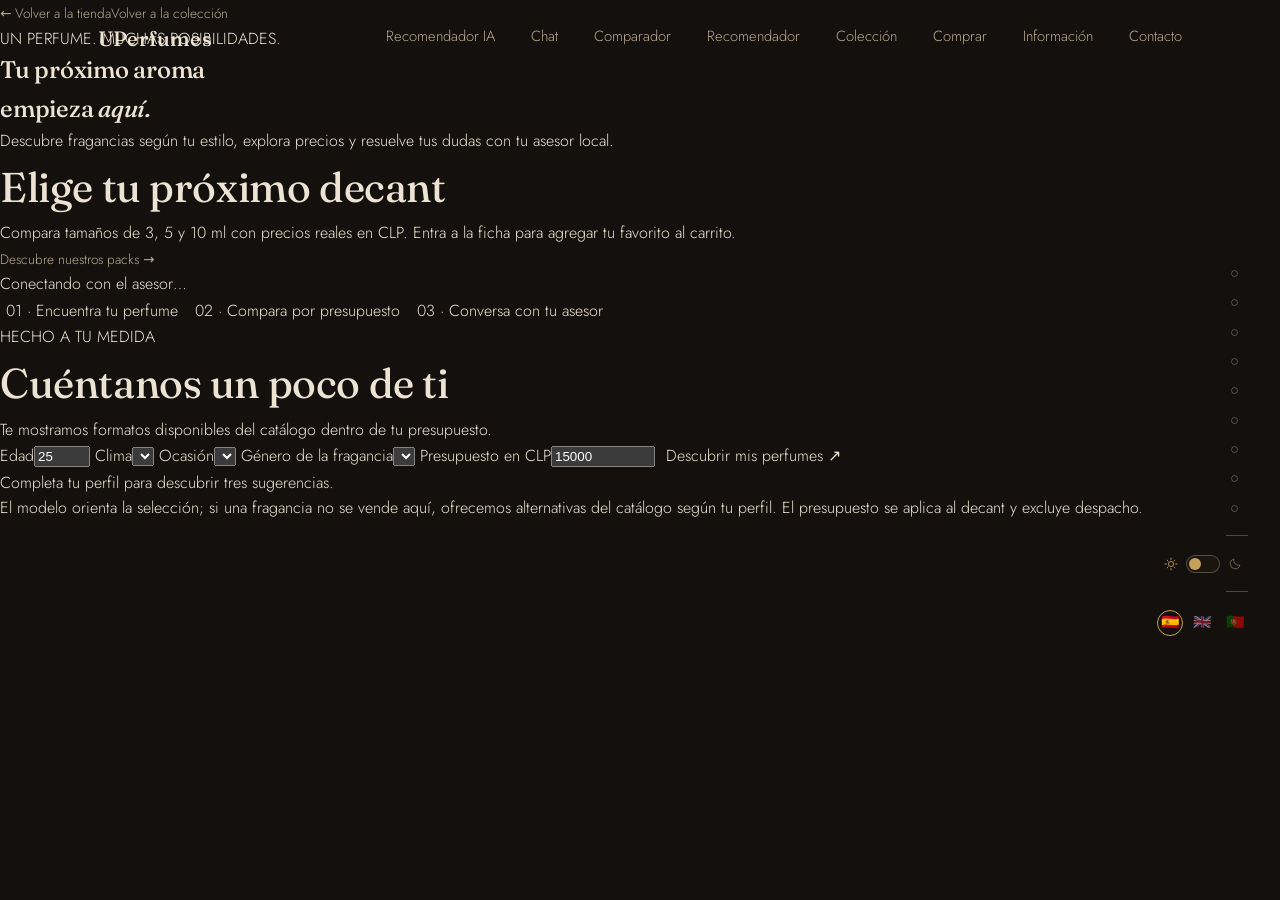
==== public/asesor.html @ 0f6a9b52 "Add files via upload" ====
<!doctype html>
<html lang="es">
<head>
<meta charset="UTF-8">
<meta name="viewport" content="width=device-width, initial-scale=1.0">
<title>Asesor de fragancias — UPerfumes</title>
<meta name="description" content="Elige el formato de tu decant y agrégalo al carrito o cómpralo ahora.">

<link rel="preconnect" href="https://fonts.googleapis.com">
<link rel="preconnect" href="https://fonts.gstatic.com" crossorigin>
<link href="https://fonts.googleapis.com/css2?family=Fraunces:ital,opsz,wght@0,9..144,300;0,9..144,400;0,9..144,500;0,9..144,600;1,9..144,400&family=Jost:wght@300;400;500;600&display=swap" rel="stylesheet">
<link rel="stylesheet" href="styles.css">
<link rel="icon" href="data:image/svg+xml,%3Csvg xmlns='http://www.w3.org/2000/svg' viewBox='0 0 64 64'%3E%3Crect width='64' height='64' fill='%2314100D'/%3E%3Ctext x='32' y='42' font-family='Georgia,serif' font-size='30' fill='%23C6A15B' text-anchor='middle'%3EU%3C/text%3E%3C/svg%3E">
<link rel="stylesheet" href="/advisor.css">
</head>
<body class="advisor-page"><header class="site-header" id="siteHeader">
  <div class="header-inner">
    <a href="/index.html#inicio" class="logo">UPerfumes</a>

    <nav class="site-nav" id="siteNav"><a href="/asesor.html#recommend" data-i18n="advisor.recommend">Recomendador IA</a>
<a href="/asesor.html#chat" data-i18n="advisor.chat">Chat</a>
<a href="/asesor.html#compare" data-i18n="advisor.compare">Comparador</a>
      <a href="/index.html#recomendador" data-i18n="nav.recomendador">Recomendador</a>
      <a href="/index.html#coleccion" data-i18n="nav.coleccion">Colección</a>
      <a href="/index.html#comprar" data-i18n="nav.comprar">Comprar</a>
      <a href="/index.html#informacion" data-i18n="nav.informacion">Información</a>
      <a href="/index.html#contacto" data-i18n="nav.contacto">Contacto</a>
    </nav>

    <button class="nav-toggle" id="navToggle" aria-label="Abrir menú" data-i18n-aria="navToggleOpen" aria-expanded="false" aria-controls="siteNav">
      <span></span><span></span><span></span>
    </button>
  </div>
</header><div class="advisor-return"><a href="/index.html" class="order-back">← Volver a la tienda</a><a href="/index.html#coleccion" class="order-back" data-i18n="order.back">Volver a la colección</a></div><main class="advisor-main">
    <section class="advisor-hero">
      <div><span class="eyebrow">UN PERFUME. MUCHAS POSIBILIDADES.</span><h1>Tu próximo aroma<br>empieza <em>aquí.</em></h1><p>Descubre fragancias según tu estilo, explora precios y resuelve tus dudas con tu asesor local.</p></div>
      <aside class="rate-card"><h2>Elige tu próximo decant</h2><p>Compara tamaños de 3, 5 y 10 ml con precios reales en CLP. Entra a la ficha para agregar tu favorito al carrito.</p><a class="order-back" href="/index.html#packs">Descubre nuestros packs →</a></aside>
    </section>
    <p id="service-status" class="status" role="status">Conectando con el asesor…</p>
    <nav class="tabs" aria-label="Herramientas de asesoría">
      <button type="button" data-panel="recommend" aria-pressed="true" aria-controls="recommend">01 · Encuentra tu perfume</button>
      <button type="button" data-panel="compare" aria-pressed="false" aria-controls="compare">02 · Compara por presupuesto</button>
      <button type="button" data-panel="chat" aria-pressed="false" aria-controls="chat">03 · Conversa con tu asesor</button>
    </nav>
    <section id="recommend" class="panel">
      <div class="section-heading"><div><span class="eyebrow">HECHO A TU MEDIDA</span><h2>Cuéntanos un poco de ti</h2></div><p>Te mostramos formatos disponibles del catálogo dentro de tu presupuesto.</p></div>
      <form id="recommend-form" class="profile-form">
        <label>Edad<input name="age" type="number" value="25" min="1" max="120" required></label>
        <label>Clima<select name="climate" id="climate" required></select></label>
        <label>Ocasión<select name="occasion" id="occasion" required></select></label>
        <label>Género de la fragancia<select name="gender" id="gender" required></select></label>
        <label>Presupuesto en CLP<input name="budget_clp" type="number" min="1" max="100000000" step="1" value="15000" required></label>
        <button class="primary" type="submit">Descubrir mis perfumes <span aria-hidden="true">↗</span></button>
      </form>
      <p id="recommend-message" role="status" class="feedback">Completa tu perfil para descubrir tres sugerencias.</p>
      <div id="recommend-results" class="results" aria-label="Perfumes recomendados"></div>
      <p class="fineprint">El modelo orienta la selección; si una fragancia no se vende aquí, ofrecemos alternativas del catálogo según tu perfil. El presupuesto se aplica al decant y excluye despacho.</p>
    </section>
    <section id="compare" class="panel" hidden>
      <div class="section-heading"><div><span class="eyebrow">ELIGE CON CALMA</span><h2>Un aroma para tu presupuesto</h2></div><p>Compara decants disponibles por su precio real, de menor a mayor.</p></div>
      <form id="compare-form" class="compare-form">
        <label>Buscar perfume<input name="query" type="search" maxlength="120" placeholder="Por ejemplo, Sauvage"></label>
        <label>Presupuesto máximo en CLP<input name="budget_clp" type="number" min="1" max="100000000" step="1" value="15000" required></label>
        <button class="primary" type="submit">Comparar alternativas</button>
      </form>
      <p id="compare-message" role="status" class="feedback">Encuentra opciones sin exceder tu presupuesto.</p>
      <div class="table-scroll"><table id="compare-table" hidden><caption>Decants del catálogo · precio de cada tamaño</caption><thead><tr><th>Perfume</th><th>Precio en CLP</th><th>Saldo del presupuesto</th></tr></thead><tbody id="compare-results"></tbody></table></div>
    </section>
    <section id="chat" class="panel" hidden>
      <div class="section-heading"><div><span class="eyebrow">ESTAMOS PARA AYUDARTE</span><h2>Conversa con tu asesor</h2></div><p>Cuéntanos la ocasión, el perfil que buscas y tu presupuesto.</p></div>
      <div id="chat-log" class="chat-log" role="log" aria-live="polite" aria-label="Conversación con el asesor"><article class="bubble assistant"><strong>Asesor UPerfumes</strong><p>¡Hola! Pregúntame por un perfume, sus tamaños y precios o cómo funciona el recomendador.</p></article></div>
      <div class="suggestions"><button type="button" data-question="¿Cuánto cuesta Sauvage?">Precio de Sauvage</button><button type="button" data-question="¿Cómo funciona el recomendador?">Cómo elegir un perfume</button><button type="button" data-question="¿Qué métodos de pago hay?">Métodos de pago</button></div>
      <form id="chat-form" class="chat-form"><label class="sr-only" for="chat-message">Tu mensaje</label><input id="chat-message" name="message" maxlength="1000" placeholder="Escribe tu pregunta…" autocomplete="off" required><button class="primary" type="submit">Enviar</button></form>
      <p id="chat-feedback" class="feedback" role="status"></p>
      <p class="fineprint">El asistente recupera respuestas conocidas; no es un modelo generativo. No compartas datos personales ni información de pago.</p>
    </section>
  </main><aside class="page-hub" id="pageHub" aria-label="Navegación rápida y modo de color" data-i18n-aria="hub.ariaLabel">
  <nav class="hub-nav" aria-label="Ir a sección" data-i18n-aria="hub.navAriaLabel">
    <a href="/index.html#inicio" class="hub-link" data-section="inicio">
      <span class="hub-dot" aria-hidden="true"></span><span class="hub-text" data-i18n="nav.inicio">Inicio</span>
    </a>
    <a href="/index.html#recomendador" class="hub-link" data-section="recomendador">
      <span class="hub-dot" aria-hidden="true"></span><span class="hub-text" data-i18n="nav.recomendador">Recomendador</span>
    </a>
    <a href="/index.html#coleccion" class="hub-link" data-section="coleccion">
      <span class="hub-dot" aria-hidden="true"></span><span class="hub-text" data-i18n="nav.coleccion">Colección</span>
    </a>
    <a href="/index.html#comprar" class="hub-link" data-section="comprar">
      <span class="hub-dot" aria-hidden="true"></span><span class="hub-text" data-i18n="nav.comprar">Comprar</span>
    </a>
    <a href="/index.html#informacion" class="hub-link" data-section="informacion">
      <span class="hub-dot" aria-hidden="true"></span><span class="hub-text" data-i18n="nav.informacion">Información</span>
    </a>
    <a href="/index.html#contacto" class="hub-link" data-section="contacto">
      <span class="hub-dot" aria-hidden="true"></span><span class="hub-text" data-i18n="nav.contacto">Contacto</span>
    </a>
  <a href="/asesor.html#recommend" class="hub-link"><span class="hub-dot" aria-hidden="true"></span><span class="hub-text" data-i18n="advisor.recommend">Recomendador IA</span></a>
<a href="/asesor.html#chat" class="hub-link"><span class="hub-dot" aria-hidden="true"></span><span class="hub-text" data-i18n="advisor.chat">Chat</span></a>
<a href="/asesor.html#compare" class="hub-link"><span class="hub-dot" aria-hidden="true"></span><span class="hub-text" data-i18n="advisor.compare">Comparador</span></a></nav>

  <div class="hub-divider" aria-hidden="true"></div>

  <button type="button" class="theme-toggle" id="themeToggle" role="switch" aria-checked="false" aria-label="Cambiar a modo claro">
    <svg class="theme-toggle__icon theme-toggle__icon--sun" viewBox="0 0 20 20" fill="none" aria-hidden="true">
      <circle cx="10" cy="10" r="3.6" stroke="currentColor" stroke-width="1.3"/>
      <path d="M10 1.5V3.5M10 16.5V18.5M18.5 10H16.5M3.5 10H1.5M15.6 4.4L14.2 5.8M5.8 14.2L4.4 15.6M15.6 15.6L14.2 14.2M5.8 5.8L4.4 4.4" stroke="currentColor" stroke-width="1.3" stroke-linecap="round"/>
    </svg>
    <span class="theme-toggle__track"><span class="theme-toggle__thumb"></span></span>
    <svg class="theme-toggle__icon theme-toggle__icon--moon" viewBox="0 0 20 20" fill="none" aria-hidden="true">
      <path d="M17 11.5A7 7 0 018.5 3a7 7 0 108.5 8.5Z" stroke="currentColor" stroke-width="1.3" stroke-linejoin="round"/>
    </svg>
  </button>

  <div class="hub-divider" aria-hidden="true"></div>

  <!--
    Selector de idioma: español (bandera de España), inglés (bandera del
    Reino Unido) y portugués (bandera de Portugal). Cambia solo el texto
    de la página (ver LANG_DICT en script.js); los nombres de marcas y
    perfumes, y el correo del pedido, se mantienen igual en los tres.
  -->
  <div class="hub-lang" id="langSwitch" role="group" aria-label="Idioma / Language / Idioma">
    <button type="button" class="hub-lang__btn is-active" data-lang="es" aria-pressed="true" aria-label="Español" title="Español">
      <span class="hub-lang__flag" aria-hidden="true">🇪🇸</span>
    </button>
    <button type="button" class="hub-lang__btn" data-lang="en" aria-pressed="false" aria-label="English" title="English">
      <span class="hub-lang__flag" aria-hidden="true">🇬🇧</span>
    </button>
    <button type="button" class="hub-lang__btn" data-lang="pt" aria-pressed="false" aria-label="Português" title="Português">
      <span class="hub-lang__flag" aria-hidden="true">🇵🇹</span>
    </button>
  </div>
</aside><script src="/cart.js"></script><script src="/script.js"></script><script src="/advisor.js"></script></body></html>
---- public/styles.css ----
/* =========================================================================
   UPerfumes — hoja de estilos
   Paleta: negro cálido, marfil y un dorado apagado. Tipografía serif de
   carácter para titulares (Fraunces) + sans geométrica para todo lo demás
   (Jost). Esquinas rectas, jerarquía por espaciado y tipografía, no por
   tarjetas idénticas con sombra.
   ========================================================================= */

/* -------------------------- 1. Variables/tokens ------------------------- */
:root{
  --bg:        #14100D;
  --bg-panel:  #1B140F;
  --bg-panel-2:#20180F;
  --ink:       #EDE3D3;
  --ink-soft:  #B9AA92;
  --ink-dim:   #8F8369;
  --line:      rgba(237, 227, 211, 0.14);
  --line-strong: rgba(237, 227, 211, 0.28);
  --gold:      #C6A15B;
  --gold-dim:  rgba(198, 161, 91, 0.35);
  --gold-wash: rgba(198, 161, 91, 0.08);
  --wine:      #6B2A3A;

  --header-bg:    rgba(20, 16, 13, 0.86);
  --nav-mobile-bg: rgba(20, 16, 13, 0.98);
  --glow-inner: rgba(198, 161, 91, 0.16);
  --glow-outer: rgba(198, 161, 91, 0.05);

  --serif: "Fraunces", ui-serif, Georgia, serif;
  --sans:  "Jost", ui-sans-serif, system-ui, sans-serif;

  --container: 1180px;
  --gutter: clamp(1.25rem, 4vw, 3rem);

  --ease: cubic-bezier(.22,.61,.36,1);
  --dur-fast: .25s;
  --dur-med: .6s;
  --dur-slow: 1.1s;
  --cart-w: 400px;

  color-scheme: dark;
}

/* -------------------------- 1b. Tema claro ------------------------------
   Se activa con [data-theme="light"] en <html> (ver el interruptor del
   HUB, al final del documento, y script.js). Mismo idioma visual —
   marfil cálido en vez de negro, dorado un poco más oscuro para mantener
   el contraste — sin tocar la estructura ni el resto de las reglas,
   que ya están escritas en variables. */
[data-theme="light"]{
  color-scheme: light;
  --bg:        #F5EFE2;
  --bg-panel:  #ECE3D0;
  --bg-panel-2:#E7DCC4;
  --ink:       #221A12;
  --ink-soft:  #5B4F3C;
  --ink-dim:   #6C614D;
  --line:      rgba(34, 26, 18, 0.14);
  --line-strong: rgba(34, 26, 18, 0.28);

  --gold:      #7E5F2A;
  --gold-dim:  rgba(126, 95, 42, 0.35);
  --gold-wash: rgba(126, 95, 42, 0.08);

  --header-bg:     rgba(245, 239, 226, 0.86);
  --nav-mobile-bg: rgba(245, 239, 226, 0.98);
  --glow-inner: rgba(126, 95, 42, 0.10);
  --glow-outer: rgba(126, 95, 42, 0.03);
}

/* ------------------------------ 2. Reset -------------------------------- */
*, *::before, *::after{ box-sizing: border-box; }
html{ -webkit-text-size-adjust: 100%; scroll-behavior: smooth; overflow-x: hidden; }
body{
  margin: 0;
  max-width: 100%;
  overflow-x: hidden;
  background: var(--bg);
  color: var(--ink);
  font-family: var(--sans);
  font-weight: 300;
  line-height: 1.6;
  font-size: 16px;
  -webkit-font-smoothing: antialiased;
  transition: background-color .4s ease, color .4s ease;
}
img{ max-width: 100%; display: block; }
a{ color: inherit; text-decoration: none; }
button{ font: inherit; color: inherit; background: none; border: 0; cursor: pointer; }
ul, dl, p, h1, h2, h3{ margin: 0; }

/* El atributo hidden debe ocultar SIEMPRE. Sin esta regla, cualquier elemento
   con su propio display (flex, grid...) se sigue viendo aunque tenga hidden,
   porque el display del autor le gana al del navegador. */
[hidden]{ display: none !important; }
svg{ display: block; }

@media (prefers-reduced-motion: reduce){
  html{ scroll-behavior: auto; }
  *, *::before, *::after{
    animation-duration: .001ms !important;
    animation-iteration-count: 1 !important;
    transition-duration: .001ms !important;
  }
}

::selection{ background: var(--gold-dim); color: var(--ink); }

#inicio, #recomendador, #coleccion, #comprar, #informacion, #contacto{ scroll-margin-top: 84px; }

:focus-visible{
  outline: 1.5px solid var(--gold);
  outline-offset: 3px;
}

.skip-link{
  position: absolute;
  left: 1rem; top: -3rem;
  background: var(--gold);
  color: var(--bg);
  padding: .6rem 1rem;
  font-family: var(--sans);
  font-size: .85rem;
  z-index: 1000;
  transition: top var(--dur-fast) var(--ease);
}
.skip-link:focus{ top: 1rem; }

/* ------------------------------ 3. Tipografía ---------------------------- */
h1, h2, h3{ font-family: var(--serif); font-weight: 500; letter-spacing: -0.01em; }

h2{
  font-size: clamp(1.9rem, 3.4vw, 2.6rem);
  font-weight: 450;
  color: var(--ink);
}

.section-head{
  max-width: 640px;
  margin: 0 auto clamp(2rem, 5vw, 3.25rem);
  padding: 0 var(--gutter);
  text-align: center;
}
.section-head p{
  margin-top: .75rem;
  color: var(--ink-soft);
  font-size: 1rem;
}

/* ------------------------------ 4. Encabezado ---------------------------- */
.site-header{
  position: fixed;
  inset: 0 0 auto 0;
  z-index: 500;
  padding: 1.35rem 0;
  background: transparent;
  border-bottom: 1px solid transparent;
  transition: background var(--dur-fast) var(--ease),
              border-color var(--dur-fast) var(--ease),
              padding var(--dur-fast) var(--ease);
}
.site-header.is-scrolled{
  background: var(--header-bg);
  backdrop-filter: blur(10px);
  border-bottom-color: var(--line);
  padding: .9rem 0;
}
.header-inner{
  max-width: var(--container);
  margin: 0 auto;
  padding: 0 var(--gutter);
  display: flex;
  align-items: center;
  justify-content: space-between;
  gap: 1.5rem;
}
.logo{
  font-family: var(--serif);
  font-size: 1.3rem;
  font-weight: 500;
  color: var(--ink);
  letter-spacing: .01em;
}
.logo.small{ font-size: 1.1rem; }

.site-nav{
  display: flex;
  gap: clamp(1.25rem, 3vw, 2.25rem);
}
.site-nav a{
  font-size: .92rem;
  color: var(--ink-soft);
  position: relative;
  padding-bottom: 2px;
  transition: color var(--dur-fast) var(--ease);
}
.site-nav a::after{
  content: "";
  position: absolute;
  left: 0; right: 100%;
  bottom: 0;
  height: 1px;
  background: var(--gold);
  transition: right var(--dur-fast) var(--ease);
}
.site-nav a:hover{ color: var(--ink); }
.site-nav a:hover::after{ right: 0; }

.nav-toggle{
  display: none;
  flex-direction: column;
  justify-content: center;
  gap: 5px;
  width: 44px; height: 44px;
  margin: -6px;
}
.nav-toggle span{
  display: block;
  height: 1px;
  background: var(--ink);
  transition: transform var(--dur-fast) var(--ease), opacity var(--dur-fast) var(--ease);
}
.nav-toggle[aria-expanded="true"] span:nth-child(1){ transform: translateY(6px) rotate(45deg); }
.nav-toggle[aria-expanded="true"] span:nth-child(2){ opacity: 0; }
.nav-toggle[aria-expanded="true"] span:nth-child(3){ transform: translateY(-6px) rotate(-45deg); }

/* ------------------------------ 5. Hero ---------------------------------- */
.hero{
  position: relative;
  min-height: 100vh;
  display: flex;
  align-items: center;
  justify-content: center;
  overflow: hidden;
  padding: 7.5rem var(--gutter) 6rem;
  text-align: center;
}
.hero-glow{
  position: absolute;
  top: 4%;
  left: 50%;
  transform: translateX(-50%);
  width: 70vw; height: 70vw;
  max-width: 1000px; max-height: 1000px;
  background: radial-gradient(circle, var(--glow-inner) 0%, var(--glow-outer) 45%, transparent 70%);
  filter: blur(10px);
  pointer-events: none;
  animation: glow-pulse 10s ease-in-out infinite;
}
@keyframes glow-pulse{
  0%, 100%{ transform: translateX(-50%) scale(1); opacity: .9; }
  50%{ transform: translateX(-50%) scale(1.1); opacity: 1; }
}

.hero-inner{
  position: relative;
  z-index: 2;
  max-width: 900px;
  width: 100%;
  margin: 0 auto;
}

/* Oculto visualmente, disponible para lectores de pantalla y buscadores */
.sr-only{
  position: absolute;
  width: 1px; height: 1px;
  padding: 0; margin: -1px;
  overflow: hidden;
  clip: rect(0,0,0,0);
  white-space: nowrap;
  border: 0;
}

/* La foto que reemplaza tanto al título visual como a la ilustración:
   ya trae el logo "UPerfumes" y el eslogan integrados. Se muestra como
   una pieza enmarcada (borde + sombra), sin recolorearla, para que se
   vea bien tanto en modo oscuro como en modo claro. */
.hero-banner{
  border: 1px solid var(--line-strong);
  box-shadow: 0 40px 70px -30px rgba(0,0,0,0.55);
  overflow: hidden;
  margin: 0 auto 2.5rem;
}
.hero-banner img{
  display: block;
  width: 100%;
  height: auto;
}

.hero-sub{
  margin: 0 auto;
  max-width: 34rem;
  font-size: clamp(1rem, 1.4vw, 1.15rem);
  color: var(--ink-soft);
}
.hero-cta{
  margin-top: 2.25rem;
  display: inline-flex;
  align-items: center;
  gap: .6rem;
  font-size: .95rem;
  color: var(--ink);
  border-bottom: 1px solid var(--gold);
  padding-bottom: 6px;
  transition: gap var(--dur-fast) var(--ease), color var(--dur-fast) var(--ease);
}
.hero-cta svg{ transform: rotate(-90deg); transition: transform var(--dur-fast) var(--ease); }
.hero-cta:hover{ gap: .9rem; color: var(--gold); }
.hero-cta:hover svg{ transform: rotate(-90deg) translateX(2px); }

.scroll-cue{
  position: absolute;
  left: 50%;
  bottom: 2.5rem;
  transform: translateX(-50%);
  width: 26px; height: 42px;
  border: 1px solid var(--line-strong);
  border-radius: 20px;
  display: flex;
  justify-content: center;
  padding-top: 8px;
  z-index: 2;
}
.scroll-cue span{
  width: 3px; height: 8px;
  background: var(--gold);
  border-radius: 2px;
  animation: cue 1.8s ease-in-out infinite;
}
@keyframes cue{
  0%{ opacity: 0; transform: translateY(0); }
  30%{ opacity: 1; }
  80%{ opacity: 0; transform: translateY(10px); }
  100%{ opacity: 0; transform: translateY(0); }
}

/* Secuencia de entrada del hero (un único momento orquestado al cargar) */
.reveal{
  opacity: 0;
  transform: translateY(16px);
  animation: reveal-in var(--dur-slow) var(--ease) forwards;
  animation-delay: calc(var(--d, 0) * .14s + .15s);
}
@keyframes reveal-in{
  to{ opacity: 1; transform: translateY(0); }
}

/* ------------------------------ 5b. Recomendador -------------------------- */
.finder{
  padding: clamp(3.5rem, 7vw, 5.5rem) 0 clamp(4rem, 8vw, 6rem);
  border-top: 1px solid var(--line);
  border-bottom: 1px solid var(--line);
  background: var(--bg-panel);
  transition: background-color .4s ease, border-color .4s ease;
}

.finder-form{
  max-width: 720px;
  margin: 0 auto;
  padding: 0 var(--gutter);
}

.finder-group{
  border: 0;
  margin: 0 0 1.75rem;
  padding: 0;
}
.finder-label{
  padding: 0;
  font-family: var(--serif);
  font-size: 1rem;
  color: var(--ink);
  margin-bottom: .8rem;
}
.finder-options{
  display: flex;
  flex-wrap: wrap;
  gap: .55rem;
}
/* Las opciones reutilizan el estilo .filter-chip ya existente; aquí solo
   se define el estado "seleccionado" para este contexto de radiogroup. */
.finder-options .filter-chip[aria-checked="true"]{
  color: var(--bg);
  background: var(--gold);
  border-color: var(--gold);
}

.finder-actions{
  display: flex;
  align-items: center;
  gap: 1.25rem;
  flex-wrap: wrap;
  margin-top: 2.25rem;
}
.finder-submit{
  padding: .85rem 1.75rem;
  font-size: .92rem;
  color: var(--bg);
  background: var(--gold);
  border: 1px solid var(--gold);
  transition: opacity var(--dur-fast) var(--ease), transform var(--dur-fast) var(--ease);
}
.finder-submit:hover:not(:disabled){ transform: translateY(-1px); }
.finder-submit:disabled{
  background: transparent;
  color: var(--ink-dim);
  border-color: var(--line-strong);
  cursor: not-allowed;
}
.finder-reset{
  font-size: .85rem;
  color: var(--ink-soft);
  border-bottom: 1px solid var(--line-strong);
  padding-bottom: 2px;
  transition: color var(--dur-fast) var(--ease), border-color var(--dur-fast) var(--ease);
}
.finder-reset:hover{ color: var(--gold); border-color: var(--gold); }

.finder-hint{
  margin-top: .85rem;
  font-size: .78rem;
  color: var(--ink-dim);
}

.finder-result{
  max-width: var(--container);
  margin: clamp(3rem, 6vw, 4rem) auto 0;
  padding: 0 var(--gutter);
}
.finder-result-lead{
  text-align: center;
  font-size: .85rem;
  color: var(--ink-soft);
  margin-bottom: 2rem;
}
.finder-result-lead strong{ color: var(--gold); font-weight: 500; }

.finder-result-grid{
  display: grid;
  grid-template-columns: repeat(3, 1fr);
  gap: 1px;
  background: var(--line);
  border: 1px solid var(--line);
}
.finder-card{
  background: var(--bg);
  padding: 1.6rem 1.5rem 1.85rem;
  display: flex;
  flex-direction: column;
  opacity: 0;
  transform: translateY(12px);
  animation: reveal-in .6s var(--ease) forwards;
  animation-delay: calc(var(--i, 0) * .12s);
}
.finder-card.is-top{ padding-top: 2.1rem; }
.finder-card__tag{
  font-size: .68rem;
  letter-spacing: .04em;
  color: var(--gold);
  margin-bottom: 1rem;
}
.finder-card .perfume-card__image{ margin-bottom: 1.1rem; }
.finder-card .perfume-card__desc{ margin-top: .7rem; }
.finder-match{
  margin-top: 1rem;
  padding-top: .9rem;
  border-top: 1px solid var(--line);
  font-size: .76rem;
  color: var(--ink-dim);
}
.finder-match strong{ color: var(--ink-soft); font-weight: 500; }

.finder-empty{
  text-align: center;
  color: var(--ink-soft);
  padding: 1rem var(--gutter) 0;
}

@media (max-width: 860px){
  .finder-result-grid{ grid-template-columns: 1fr; }
  .finder-card.is-top{ padding-top: 1.6rem; }
}

/* ------------------------------ 6. Cifras -------------------------------- */
.stats{
  border-top: 1px solid var(--line);
  border-bottom: 1px solid var(--line);
}
.stats-inner{
  max-width: var(--container);
  margin: 0 auto;
  padding: clamp(2rem, 5vw, 3rem) var(--gutter);
  display: grid;
  grid-template-columns: repeat(3, 1fr);
  gap: 1.5rem;
  text-align: center;
}
.stat-number{
  display: block;
  font-family: var(--serif);
  font-size: clamp(2rem, 4vw, 2.75rem);
  color: var(--gold);
  font-weight: 500;
}
.stat-label{
  display: block;
  margin-top: .35rem;
  font-size: .85rem;
  color: var(--ink-soft);
}

@media (max-width: 560px){
  .stats-inner{ grid-template-columns: 1fr; gap: 1.75rem; }
}

/* ------------------------------ 7. Colección ----------------------------- */
.collection{ padding: clamp(4rem, 8vw, 7rem) 0 clamp(3rem, 6vw, 5rem); }

.filters{
  max-width: var(--container);
  margin: 0 auto clamp(2.5rem, 5vw, 3.5rem);
  padding: 0 var(--gutter);
  display: flex;
  flex-wrap: wrap;
  gap: .6rem;
  justify-content: center;
}
.filter-chip{
  padding: .5rem 1.05rem;
  font-size: .85rem;
  color: var(--ink-soft);
  border: 1px solid var(--line-strong);
  transition: color var(--dur-fast) var(--ease),
              border-color var(--dur-fast) var(--ease),
              background var(--dur-fast) var(--ease);
}
.filter-chip:hover{ color: var(--ink); border-color: var(--gold-dim); }
.filter-chip.is-active{
  color: var(--bg);
  background: var(--gold);
  border-color: var(--gold);
}

.perfume-grid{
  max-width: var(--container);
  margin: 0 auto;
  padding: 0 var(--gutter);
  display: grid;
  grid-template-columns: repeat(auto-fill, minmax(290px, 1fr));
  gap: 1px;
  background: var(--line);
  border: 1px solid var(--line);
}
@media (max-width: 360px){
  .perfume-grid{ grid-template-columns: 1fr; }
}

.perfume-card{
  background: var(--bg);
  padding: 1.75rem 1.6rem 2rem;
  display: flex;
  flex-direction: column;
  opacity: 0;
  transform: translateY(14px);
  transition: opacity .7s var(--ease), transform .7s var(--ease),
              background var(--dur-fast) var(--ease);
}
/* Revelado único de la cuadrícula cuando entra en pantalla (ver script.js) */
.perfume-grid.is-visible .perfume-card{
  opacity: 1;
  transform: translateY(0);
  transition-delay: calc(var(--i, 0) * 55ms);
}
.perfume-card:hover{ background: var(--bg-panel); }

.perfume-card.is-filtered-out{
  display: none;
}

.perfume-card__index{
  font-size: .72rem;
  letter-spacing: .06em;
  color: var(--ink-dim);
  margin-bottom: 1.1rem;
}

.perfume-card__image{
  position: relative;
  aspect-ratio: 4 / 5;
  width: 100%;
  background: var(--bg-panel-2);
  border: 1px solid var(--line);
  margin-bottom: 1.35rem;
  overflow: hidden;
  transition: background-color .4s ease, border-color .4s ease;
}
.perfume-card__image img{
  width: 100%; height: 100%;
  object-fit: cover;
  transition: transform 1s var(--ease);
}
.perfume-card:hover .perfume-card__image img{ transform: scale(1.035); }

/* Si la foto no existe todavía, el navegador dispara "error" y script.js
   añade esta clase al contenedor para mostrar el marcador de posición. */
.perfume-card__image img.img-missing{ display: none; }

.image-placeholder{
  display: none;
  position: absolute;
  inset: 0;
  flex-direction: column;
  align-items: center;
  justify-content: center;
  text-align: center;
  gap: .35rem;
  padding: 1rem;
  color: var(--ink-dim);
}
.perfume-card__image.is-missing .image-placeholder{ display: flex; }

.placeholder-icon{
  width: 30px; height: 40px;
  color: var(--ink-dim);
  margin-bottom: .5rem;
  opacity: .8;
}
.image-placeholder p{
  font-size: .8rem;
  color: var(--ink-soft);
}
.image-placeholder code{
  font-family: ui-monospace, "SFMono-Regular", Menlo, monospace;
  font-size: .7rem;
  color: var(--gold);
  background: var(--gold-wash);
  padding: .2rem .5rem;
  word-break: break-all;
}
.image-placeholder span{
  font-size: .68rem;
  color: var(--ink-dim);
}

.perfume-card__house{
  font-size: .78rem;
  color: var(--ink-soft);
  margin-bottom: .3rem;
}
.perfume-card__name{
  font-size: 1.28rem;
  font-weight: 500;
  color: var(--ink);
  display: flex;
  align-items: baseline;
  flex-wrap: wrap;
  gap: .55rem;
}
.badge{
  font-family: var(--sans);
  font-size: .65rem;
  letter-spacing: .04em;
  color: var(--gold);
  border: 1px solid var(--gold-dim);
  padding: .2rem .45rem;
  white-space: nowrap;
}
.perfume-card__family{
  margin-top: .55rem;
  font-size: .82rem;
  color: var(--gold);
}
.perfume-card__desc{
  margin-top: .8rem;
  font-size: .92rem;
  color: var(--ink-soft);
  line-height: 1.65;
  flex-grow: 1;
}
.perfume-card__notes{
  margin-top: 1.1rem;
  padding-top: 1rem;
  border-top: 1px solid var(--line);
  font-size: .78rem;
  color: var(--ink-dim);
  line-height: 1.7;
}
.perfume-card__notes strong{
  color: var(--ink-soft);
  font-weight: 500;
}

/* Decants: 3/5/10 ml con su precio. Es una lista simple (no un selector
   interactivo) a propósito: se puede leer entera de un vistazo y no
   depende de JavaScript para mostrarse. */
.perfume-card__decants{
  margin-top: 1.1rem;
  padding-top: 1rem;
  border-top: 1px solid var(--line);
}
.decants-label{
  font-size: .72rem;
  color: var(--ink-dim);
  margin-bottom: .65rem;
}
.decant-list{
  list-style: none;
  margin: 0;
  padding: 0;
  display: flex;
  flex-direction: column;
  gap: .3rem;
}
.decant-buy{
  display: flex;
  width: 100%;
  align-items: baseline;
  justify-content: space-between;
  gap: 1rem;
  font-size: .88rem;
  padding: .6rem .4rem;
  margin: 0 -.4rem;
  text-align: left;
  border-radius: 1px;
  transition: background var(--dur-fast) var(--ease);
}
.decant-buy:hover, .decant-buy:focus-visible{
  background: var(--gold-wash);
}
.decant-buy:hover .decant-price, .decant-buy:focus-visible .decant-price{
  color: var(--gold);
}
.decant-ml{ color: var(--ink-soft); }
.decant-price{
  font-family: var(--serif);
  color: var(--ink);
  font-weight: 500;
  transition: color var(--dur-fast) var(--ease);
}

.filters-empty{
  text-align: center;
  color: var(--ink-soft);
  padding: 3rem var(--gutter) 0;
  font-size: .95rem;
}

/* ------------------------------ 8a. Comprar -------------------------------- */
.buy{
  padding: clamp(3.5rem, 7vw, 5.5rem) var(--gutter);
  background: var(--bg-panel);
  transition: background-color .4s ease;
}
.buy-panel{
  max-width: 640px;
  margin: 0 auto;
}
.buy-empty{
  text-align: center;
  color: var(--ink-soft);
  padding: 1.5rem 0;
}
.buy-empty a{ color: var(--gold); border-bottom: 1px solid var(--gold-dim); }
.buy-empty a:hover{ border-color: var(--gold); }

.buy-active{
  background: var(--bg);
  border: 1px solid var(--line);
  padding: clamp(1.75rem, 4vw, 2.5rem);
}
.buy-product{
  display: flex;
  align-items: center;
  gap: 1.25rem;
  margin-bottom: 1.75rem;
  padding-bottom: 1.5rem;
  border-bottom: 1px solid var(--line);
}
.buy-product .perfume-card__image{
  width: 84px;
  flex-shrink: 0;
  margin-bottom: 0;
}
.buy-product__name{
  font-size: 1.15rem;
  font-weight: 500;
  color: var(--ink);
  display: flex;
  align-items: baseline;
  flex-wrap: wrap;
  gap: .5rem;
}

.buy-step__label{
  font-family: var(--serif);
  font-size: 1rem;
  color: var(--ink);
  margin-bottom: .9rem;
}
.buy-formats{
  display: flex;
  flex-wrap: wrap;
  gap: .55rem;
}
.buy-summary{
  margin-top: 1.25rem;
  font-size: .92rem;
  color: var(--ink-soft);
}
.buy-summary strong{ color: var(--ink); font-weight: 500; }

.buy-note{
  margin-top: 1rem;
  font-size: .78rem;
  color: var(--ink-dim);
}

@media (max-width: 480px){
  .buy-product{ flex-direction: column; align-items: flex-start; }
  .buy-product .perfume-card__image{ width: 100px; }
}

/* ------------------------------ 8b. Información --------------------------- */
.info{
  padding: clamp(4rem, 8vw, 6rem) var(--gutter);
}
.info-grid{
  max-width: 760px;
  margin: 0 auto;
  display: grid;
  grid-template-columns: 1fr 1fr;
  gap: 1px;
  background: var(--line);
  border: 1px solid var(--line);
}
.info-block{
  background: var(--bg);
  padding: 2rem clamp(1.5rem, 4vw, 2.5rem);
}
.info-block h3{
  font-size: 1.05rem;
  font-weight: 500;
  color: var(--ink);
  margin-bottom: 1.25rem;
}
.info-list{
  list-style: none;
  margin: 0;
  padding: 0;
  display: flex;
  flex-direction: column;
  gap: .85rem;
}
.info-list li{
  display: flex;
  align-items: center;
  gap: .7rem;
  font-size: .92rem;
  color: var(--ink-soft);
}
.info-icon{
  width: 20px; height: 16px;
  flex-shrink: 0;
  color: var(--gold);
}
.info-block p{
  font-size: .92rem;
  color: var(--ink-soft);
  line-height: 1.7;
}
.info-note{
  max-width: 760px;
  margin: 1.75rem auto 0;
  text-align: center;
  font-size: .85rem;
  color: var(--ink-dim);
}
.info-note a{
  color: var(--gold);
  border-bottom: 1px solid var(--gold-dim);
}
.info-note a:hover{ border-color: var(--gold); }

@media (max-width: 620px){
  .info-grid{ grid-template-columns: 1fr; }
}

/* ------------------------------ 9. Contacto ------------------------------ */
.contact{
  padding: clamp(4.5rem, 9vw, 7.5rem) var(--gutter);
  text-align: center;
}
.contact-inner{ max-width: 480px; margin: 0 auto; }
.contact h2{ margin-bottom: 1rem; }
.contact > .contact-inner > p{ color: var(--ink-soft); }

.contact-list{
  margin-top: 2.25rem;
  display: flex;
  justify-content: center;
  gap: clamp(2rem, 6vw, 4rem);
  flex-wrap: wrap;
}
.contact-list dt{
  font-size: .75rem;
  color: var(--ink-dim);
  margin-bottom: .4rem;
}
.contact-list dd{
  margin: 0;
  font-family: var(--serif);
  font-size: 1.05rem;
}
.contact-list a{
  border-bottom: 1px solid transparent;
  transition: border-color var(--dur-fast) var(--ease), color var(--dur-fast) var(--ease);
}
.contact-list a:hover{ color: var(--gold); border-color: var(--gold); }

/* ------------------------------ 10. Footer -------------------------------- */
.site-footer{
  border-top: 1px solid var(--line);
  padding: 2.25rem var(--gutter);
}
.footer-inner{
  max-width: var(--container);
  margin: 0 auto;
  display: flex;
  flex-wrap: wrap;
  align-items: center;
  justify-content: space-between;
  gap: 1rem;
}
.footer-inner p{
  color: var(--ink-dim);
  font-size: .78rem;
  max-width: 46rem;
  line-height: 1.6;
}

/* ------------------------------ 11. Responsive ---------------------------- */
@media (max-width: 760px){
  .site-nav{
    position: absolute;
    top: 100%; left: 0; right: 0;
    flex-direction: column;
    background: var(--nav-mobile-bg);
    border-bottom: 1px solid var(--line);
    padding: 1.25rem var(--gutter) 1.5rem;
    gap: 1rem;
    transform: translateY(-8px);
    opacity: 0;
    pointer-events: none;
    transition: opacity var(--dur-fast) var(--ease), transform var(--dur-fast) var(--ease);
  }
  .site-nav.is-open{
    opacity: 1;
    transform: translateY(0);
    pointer-events: auto;
  }
  .nav-toggle{ display: flex; }
}

/* ------------------------------ 12. HUB ------------------------------------
   Panel fijo con acceso directo a las secciones (resalta la sección
   activa mientras se hace scroll) y el interruptor de modo claro/oscuro.
   En pantallas angostas se reduce a un botón circular flotante con solo
   el interruptor, ya que la navegación por secciones ya vive en el menú
   móvil del encabezado.
   ---------------------------------------------------------------------- */
.page-hub{
  position: fixed;
  right: clamp(1rem, 3vw, 2rem);
  top: 50%;
  transform: translateY(-50%);
  z-index: 450;
  display: flex;
  flex-direction: column;
  align-items: flex-end;
  gap: 1.1rem;
}

.hub-nav{
  display: flex;
  flex-direction: column;
  align-items: flex-end;
  gap: .65rem;
}

.hub-link{
  display: flex;
  align-items: center;
  gap: .6rem;
  color: var(--ink-dim);
  transition: color var(--dur-fast) var(--ease);
}
.hub-link:hover{ color: var(--ink); }
.hub-link:hover .hub-dot{ border-color: var(--gold); }

.hub-text{
  font-size: .74rem;
  letter-spacing: .01em;
  max-width: 0;
  overflow: hidden;
  white-space: nowrap;
  opacity: 0;
  transition: max-width var(--dur-fast) var(--ease), opacity var(--dur-fast) var(--ease);
}
.hub-link:hover .hub-text,
.hub-link:focus-visible .hub-text{
  max-width: 10rem;
  opacity: 1;
}

.hub-dot{
  width: 7px; height: 7px;
  border-radius: 50%;
  border: 1px solid var(--line-strong);
  background: transparent;
  flex-shrink: 0;
  transition: background var(--dur-fast) var(--ease), border-color var(--dur-fast) var(--ease), transform var(--dur-fast) var(--ease);
}

.hub-link.is-active{ color: var(--gold); }
.hub-link.is-active .hub-dot{
  background: var(--gold);
  border-color: var(--gold);
  transform: scale(1.2);
}
.hub-link.is-active .hub-text{
  max-width: 10rem;
  opacity: 1;
}

.hub-divider{
  width: 22px;
  height: 1px;
  background: var(--line-strong);
  align-self: flex-end;
}

/* Interruptor de modo claro/oscuro */
.theme-toggle{
  display: flex;
  align-items: center;
  gap: .5rem;
  color: var(--ink-soft);
}
.theme-toggle:hover{ color: var(--ink); }

.theme-toggle__icon{
  width: 14px; height: 14px;
  flex-shrink: 0;
  color: inherit;
  opacity: .6;
  transition: opacity var(--dur-fast) var(--ease);
}
.theme-toggle[aria-checked="false"] .theme-toggle__icon--sun{ opacity: 1; color: var(--gold); }
.theme-toggle[aria-checked="true"] .theme-toggle__icon--moon{ opacity: 1; color: var(--gold); }

.theme-toggle__track{
  position: relative;
  width: 34px; height: 18px;
  border: 1px solid var(--line-strong);
  border-radius: 20px;
  background: var(--bg-panel);
  transition: background var(--dur-fast) var(--ease), border-color var(--dur-fast) var(--ease);
}
.theme-toggle__thumb{
  position: absolute;
  top: 2px; left: 2px;
  width: 12px; height: 12px;
  border-radius: 50%;
  background: var(--gold);
  transition: transform var(--dur-fast) var(--ease);
}
.theme-toggle[aria-checked="true"] .theme-toggle__thumb{
  transform: translateX(16px);
}

/* Selector de idioma (español / inglés / portugués) */
.hub-lang{
  display: flex;
  gap: .4rem;
}
.hub-lang__btn{
  display: flex;
  align-items: center;
  justify-content: center;
  width: 26px; height: 26px;
  border: 1px solid transparent;
  border-radius: 50%;
  opacity: .5;
  transition: opacity var(--dur-fast) var(--ease), border-color var(--dur-fast) var(--ease);
}
.hub-lang__btn:hover{ opacity: .85; }
.hub-lang__btn.is-active{
  opacity: 1;
  border-color: var(--gold);
}
.hub-lang__flag{
  font-size: 15px;
  line-height: 1;
}

@media (max-width: 900px){
  .page-hub{
    right: 1rem;
    top: auto;
    bottom: 1rem;
    transform: none;
    flex-direction: row-reverse;
    align-items: center;
    gap: .6rem;
  }
  .hub-nav, .hub-divider{ display: none; }
  .theme-toggle{
    background: var(--bg-panel);
    border: 1px solid var(--line-strong);
    padding: .55rem .7rem;
    border-radius: 30px;
  }
  .hub-lang{
    background: var(--bg-panel);
    border: 1px solid var(--line-strong);
    padding: .4rem .55rem;
    border-radius: 30px;
  }
  .hub-lang__btn{ width: 32px; height: 32px; }
  .site-footer{ padding-bottom: 4.5rem; }
  .order-main{ padding-bottom: 6rem; }
}

/* =========================================================================
   13. Página de pedido (pedido.html)
   Página aparte y enfocada: sin menú ni HUB, para no distraer del
   formulario. Reutiliza las mismas variables/tema que el resto del sitio.
   ========================================================================= */
.order-header{
  padding: 1.75rem var(--gutter);
  border-bottom: 1px solid var(--line);
}
.order-header__inner{
  max-width: 640px;
  margin: 0 auto;
  display: flex;
  align-items: center;
  justify-content: space-between;
  gap: 1rem;
}
.order-back{
  font-size: .85rem;
  color: var(--ink-soft);
  display: inline-flex;
  align-items: center;
  gap: .5rem;
  transition: color var(--dur-fast) var(--ease);
}
.order-back:hover{ color: var(--gold); }
.order-back svg{ transition: transform var(--dur-fast) var(--ease); }
.order-back:hover svg{ transform: translateX(-2px); }

.order-main{
  max-width: 640px;
  margin: 0 auto;
  padding: clamp(2.5rem, 6vw, 4rem) var(--gutter) 5rem;
}
.order-main h1{
  font-family: var(--serif);
  font-weight: 500;
  font-size: clamp(1.6rem, 4vw, 2.1rem);
  color: var(--ink);
  margin-bottom: .6rem;
}
.order-intro{
  color: var(--ink-soft);
  font-size: .95rem;
  margin-bottom: 2.5rem;
}

.order-summary{
  display: flex;
  gap: 1.25rem;
  align-items: center;
  padding: 1.5rem;
  border: 1px solid var(--line);
  background: var(--bg-panel);
  margin-bottom: 2.5rem;
}
.order-summary .perfume-card__image{
  width: 88px;
  flex-shrink: 0;
  margin-bottom: 0;
}
.order-summary__name{
  font-family: var(--serif);
  font-size: 1.1rem;
  color: var(--ink);
  display: flex;
  align-items: baseline;
  flex-wrap: wrap;
  gap: .5rem;
}
.order-summary__house{ font-size: .82rem; color: var(--ink-soft); margin-bottom: .3rem; }
.order-summary__price{
  margin-top: .5rem;
  font-size: .92rem;
  color: var(--ink-soft);
}
.order-summary__price strong{
  font-family: var(--serif);
  color: var(--gold);
  font-weight: 500;
}

.order-empty{
  padding: 3rem 0;
  text-align: center;
  color: var(--ink-soft);
}
.order-empty a:not(.cart-btn){ color: var(--gold); border-bottom: 1px solid var(--gold-dim); }
.order-empty a:not(.cart-btn):hover{ border-color: var(--gold); }

/* Formulario */
.order-form{ display: flex; flex-direction: column; gap: 1.5rem; }
.order-field label{
  display: block;
  font-size: .82rem;
  color: var(--ink-soft);
  margin-bottom: .55rem;
}
.order-field input[type="text"],
.order-field input[type="email"],
.order-field textarea{
  width: 100%;
  background: var(--bg-panel-2);
  border: 1px solid var(--line-strong);
  color: var(--ink);
  font-family: var(--sans);
  font-size: 1rem;
  padding: .75rem .9rem;
  transition: border-color var(--dur-fast) var(--ease), background var(--dur-fast) var(--ease);
}
.order-field textarea{ resize: vertical; min-height: 5rem; line-height: 1.5; }
.order-field input:focus, .order-field textarea:focus{
  outline: none;
  border-color: var(--gold);
}
.order-field input::placeholder, .order-field textarea::placeholder{ color: var(--ink-dim); }
.order-hint{ margin-top: .5rem; font-size: .76rem; color: var(--ink-dim); }

.order-radio-group{ display: flex; flex-direction: column; gap: .75rem; }
.order-field .order-radio,
.order-radio{
  display: flex;
  align-items: flex-start;
  gap: .7rem;
  margin-bottom: 0;
  padding: .85rem 1rem;
  border: 1px solid var(--line-strong);
  background: var(--bg-panel-2);
  cursor: pointer;
  transition: border-color var(--dur-fast) var(--ease);
}
.order-radio:has(input:checked), .order-radio.is-checked{ border-color: var(--gold); }
.order-radio input{ accent-color: var(--gold); margin-top: .2rem; flex-shrink: 0; }
.order-radio__label{ display: block; font-size: .92rem; color: var(--ink); }
.order-radio__desc{ display: block; font-size: .8rem; color: var(--ink-dim); margin-top: .2rem; }

.order-submit{
  margin-top: .5rem;
  padding: .95rem 1.75rem;
  font-size: .95rem;
  color: var(--bg);
  background: var(--gold);
  border: 1px solid var(--gold);
  transition: transform var(--dur-fast) var(--ease);
  align-self: flex-start;
}
.order-submit:hover{ transform: translateY(-1px); }

.order-error{
  margin-top: 1.25rem;
  padding: .9rem 1rem;
  border: 1px solid var(--wine);
  background: rgba(107, 42, 58, 0.12);
  color: var(--ink);
  font-size: .85rem;
  line-height: 1.6;
}

.order-submit[aria-busy="true"]{
  opacity: .6;
  cursor: wait;
}

.order-result{
  border: 1px solid var(--line);
  background: var(--bg-panel);
  padding: clamp(1.75rem, 4vw, 2.5rem);
}
.order-result h2{
  font-family: var(--serif);
  font-weight: 500;
  font-size: 1.3rem;
  color: var(--ink);
  margin-bottom: .75rem;
}
.order-result p{
  color: var(--ink-soft);
  font-size: .92rem;
  line-height: 1.7;
}
.order-result__ref{
  font-family: var(--serif);
  color: var(--gold);
}
.order-result dl{
  margin: 1.5rem 0 0;
  display: grid;
  grid-template-columns: auto 1fr;
  gap: .6rem 1.5rem;
  padding-top: 1.25rem;
  border-top: 1px solid var(--line);
}
.order-result dt{ font-size: .8rem; color: var(--ink-dim); }
.order-result dd{ margin: 0; font-size: .92rem; color: var(--ink); }
.order-result a.order-back-link{
  display: inline-block;
  margin-top: 1.75rem;
  font-size: .85rem;
  color: var(--gold);
  border-bottom: 1px solid var(--gold-dim);
}
.order-result a.order-back-link:hover{ border-color: var(--gold); }
.order-fallback a{ color: var(--gold); border-bottom: 1px solid var(--gold-dim); }

@media (max-width: 480px){
  .order-summary{ flex-direction: column; align-items: flex-start; }
  .order-summary .perfume-card__image{ width: 100px; }
}

/* =========================================================================
   14. Enlaces a la ficha de producto (foto y nombre en catálogo/recomendador)
   ========================================================================= */
.perfume-card__imglink{ display: block; color: inherit; }
.perfume-card__namelink{
  display: flex;
  align-items: baseline;
  flex-wrap: wrap;
  gap: .55rem;
  color: inherit;
  transition: color var(--dur-fast) var(--ease);
}
.perfume-card__namelink:hover{ color: var(--gold); }
.buy-product__imglink{ width: 84px; flex-shrink: 0; }
@media (max-width: 480px){
  .buy-product__imglink{ width: 100px; }
}
.buy-product__name .perfume-card__namelink{ font-size: inherit; }

/* =========================================================================
   15. Botones del carrito / compra (se reutilizan en panel, ficha y carrito)
   ========================================================================= */
.cart-btn{
  display: inline-flex;
  align-items: center;
  justify-content: center;
  gap: .5rem;
  padding: .85rem 1.5rem;
  font-family: var(--sans);
  font-size: .92rem;
  line-height: 1.2;
  text-align: center;
  border: 1px solid var(--gold);
  cursor: pointer;
  transition: transform var(--dur-fast) var(--ease),
              background var(--dur-fast) var(--ease),
              color var(--dur-fast) var(--ease);
}
.cart-btn:hover{ transform: translateY(-1px); }
.cart-btn:disabled{ opacity: .5; cursor: not-allowed; transform: none; }
.cart-btn--primary{ background: var(--gold); color: var(--bg); }
.cart-btn--ghost{ background: transparent; color: var(--gold); }
.cart-btn--ghost:hover{ background: var(--gold-wash); }

.buy-actions{
  display: flex;
  flex-wrap: wrap;
  gap: .75rem;
  margin-top: 1.5rem;
}
.buy-actions .cart-btn{ flex: 1 1 180px; }

/* Selector de cantidad (+ / −) */
.qty{
  display: inline-flex;
  align-items: center;
  border: 1px solid var(--line-strong);
}
.qty button{
  width: 34px; height: 34px;
  font-size: 1.05rem;
  line-height: 1;
  color: var(--ink);
  transition: background var(--dur-fast) var(--ease), color var(--dur-fast) var(--ease);
}
.qty button:hover:not(:disabled){ background: var(--gold-wash); color: var(--gold); }
.qty button:disabled{ color: var(--ink-dim); cursor: not-allowed; }
.qty__value{ min-width: 34px; text-align: center; font-size: .92rem; color: var(--ink); }

/* =========================================================================
   16. HUB: botón del carrito
   ========================================================================= */
.hub-cart{
  position: relative;
  display: flex;
  align-items: center;
  justify-content: center;
  width: 40px; height: 40px;
  border: 1px solid var(--line-strong);
  border-radius: 50%;
  background: var(--bg-panel);
  color: var(--ink-soft);
  transition: color var(--dur-fast) var(--ease),
              border-color var(--dur-fast) var(--ease),
              background var(--dur-fast) var(--ease);
}
.hub-cart:hover, .hub-cart[aria-expanded="true"]{ color: var(--gold); border-color: var(--gold); }
.hub-cart svg{ width: 20px; height: 20px; }
.hub-cart__badge{
  position: absolute;
  top: -6px; right: -6px;
  min-width: 19px; height: 19px;
  padding: 0 5px;
  border-radius: 10px;
  background: var(--gold);
  color: var(--bg);
  font-size: .68rem;
  font-weight: 500;
  line-height: 19px;
  text-align: center;
}
.hub-cart__badge[hidden]{ display: none; }

/* El HUB se corre a la izquierda para quedar pegado al panel abierto. */
@media (min-width: 901px){
  .page-hub{ transition: right .35s var(--ease); }
  body.cart-open .page-hub{ right: calc(var(--cart-w) + 1.25rem); z-index: 620; }
}
@media (max-width: 900px){
  .hub-cart{ width: 44px; height: 44px; }
  body.cart-open .page-hub{ opacity: 0; pointer-events: none; }
}

/* =========================================================================
   17. Panel del carrito (se despliega desde la derecha)
   ========================================================================= */
.cart-scrim{
  position: fixed;
  inset: 0;
  z-index: 590;
  background: rgba(0, 0, 0, 0.45);
  opacity: 0;
  pointer-events: none;
  transition: opacity .3s var(--ease);
}
.cart-scrim.is-open{ opacity: 1; pointer-events: auto; }

.cart-drawer{
  position: fixed;
  top: 0; right: 0; bottom: 0;
  z-index: 600;
  width: min(var(--cart-w), 100vw);
  display: flex;
  flex-direction: column;
  background: var(--bg);
  border-left: 1px solid var(--line-strong);
  transform: translateX(100%);
  visibility: hidden;
  transition: transform .35s var(--ease), visibility 0s linear .35s, background-color .4s ease;
}
.cart-drawer.is-open{
  transform: none;
  visibility: visible;
  transition: transform .35s var(--ease), visibility 0s, background-color .4s ease;
}

.cart-drawer__head{
  display: flex;
  align-items: center;
  justify-content: space-between;
  gap: 1rem;
  padding: 1.25rem 1.5rem;
  border-bottom: 1px solid var(--line);
}
.cart-drawer__title{
  font-family: var(--serif);
  font-weight: 500;
  font-size: 1.15rem;
  color: var(--ink);
}
.cart-drawer__count{ color: var(--gold); font-family: var(--sans); font-size: .9rem; }
.cart-drawer__close{
  width: 36px; height: 36px;
  display: flex; align-items: center; justify-content: center;
  color: var(--ink-soft);
  transition: color var(--dur-fast) var(--ease);
}
.cart-drawer__close:hover{ color: var(--gold); }
.cart-drawer__close svg{ width: 18px; height: 18px; }

.cart-drawer__body{ flex: 1; overflow-y: auto; padding: .5rem 1.5rem 1rem; }
.cart-empty{ padding: 3rem 0; text-align: center; color: var(--ink-soft); }
.cart-empty p{ margin-bottom: 1.25rem; }

.cart-drawer__foot{
  padding: 1.25rem 1.5rem 1.5rem;
  border-top: 1px solid var(--line);
  display: flex;
  flex-direction: column;
  gap: 1rem;
  background: var(--bg-panel);
}
.cart-drawer.is-empty .cart-drawer__foot{ display: none; }
.cart-drawer__subtotal{
  display: flex;
  align-items: baseline;
  justify-content: space-between;
  font-size: .92rem;
  color: var(--ink-soft);
}
.cart-drawer__subtotal strong{ font-family: var(--serif); font-size: 1.2rem; font-weight: 500; color: var(--ink); }

/* Filas del carrito (panel y página) */
.cart-lines{ list-style: none; margin: 0; padding: 0; }
.cart-line{
  display: grid;
  grid-template-columns: 64px 1fr auto;
  gap: 1rem;
  align-items: start;
  padding: 1.1rem 0;
  border-bottom: 1px solid var(--line);
}
.cart-line__thumb{
  display: block;
  width: 64px;
  aspect-ratio: 4 / 5;
  background: var(--bg-panel-2);
  border: 1px solid var(--line);
  overflow: hidden;
}
.cart-line__thumb img{ width: 100%; height: 100%; object-fit: cover; }
.cart-line__thumb img.img-missing{ display: none; }
.cart-line__name{
  display: block;
  font-family: var(--serif);
  font-size: .98rem;
  line-height: 1.35;
  color: var(--ink);
  transition: color var(--dur-fast) var(--ease);
}
.cart-line__name:hover{ color: var(--gold); }
.cart-line__name .badge{ margin-left: .3rem; }
.cart-line__meta{ margin-top: .3rem; font-size: .8rem; color: var(--ink-dim); }
.cart-line__controls{ margin-top: .7rem; display: flex; align-items: center; flex-wrap: wrap; gap: .9rem; }
.cart-line__remove{
  font-size: .78rem;
  color: var(--ink-soft);
  border-bottom: 1px solid var(--line-strong);
  padding-bottom: 1px;
  transition: color var(--dur-fast) var(--ease), border-color var(--dur-fast) var(--ease);
}
.cart-line__remove:hover{ color: var(--gold); border-color: var(--gold); }
.cart-line__total{ font-family: var(--serif); font-size: .98rem; color: var(--ink); white-space: nowrap; }

.cart-line--page{ grid-template-columns: 84px 1fr auto; }
.cart-line--page .cart-line__thumb{ width: 84px; }
.cart-line--page .cart-line__name{ font-size: 1.05rem; }

/* =========================================================================
   18. Página del carrito (carrito.html)
   ========================================================================= */
.order-header__inner--wide{ max-width: 1040px; }
.cart-main{ max-width: 760px; }
.cart-main .cart-lines{ border-top: 1px solid var(--line); margin-bottom: 1.25rem; }
.cart-totals{
  display: flex;
  align-items: baseline;
  justify-content: space-between;
  padding: .5rem 0 1.75rem;
  font-size: 1rem;
  color: var(--ink-soft);
}
.cart-totals strong{ font-family: var(--serif); font-size: 1.6rem; font-weight: 500; color: var(--gold); }
.cart-checkout-title{
  font-family: var(--serif);
  font-weight: 500;
  font-size: 1.25rem;
  color: var(--ink);
  margin: 1rem 0 1.5rem;
  padding-top: 1.75rem;
  border-top: 1px solid var(--line);
}
.cart-secure{ margin-top: 1.25rem; font-size: .8rem; color: var(--ink-dim); line-height: 1.6; }
.cart-main .order-empty{ display: flex; flex-direction: column; align-items: center; gap: 1.25rem; }

/* =========================================================================
   19. Ficha de producto (producto.html)
   La foto va centrada en su columna y, a su derecha, los formatos con los
   botones de compra.
   ========================================================================= */
.product-main{
  max-width: 1040px;
  margin: 0 auto;
  padding: clamp(2rem, 5vw, 3.5rem) var(--gutter) 5rem;
}
.product-layout{
  display: grid;
  grid-template-columns: minmax(0, 1fr) minmax(0, 1fr);
  gap: clamp(2rem, 5vw, 4.5rem);
  align-items: center;
}
.product-media{ display: flex; justify-content: center; align-items: center; }
.product-media .perfume-card__image{ width: 100%; max-width: 420px; margin: 0; }
.product-info > * + *{ margin-top: 1rem; }
.product-title{
  display: flex;
  align-items: baseline;
  flex-wrap: wrap;
  gap: .6rem;
  font-family: var(--serif);
  font-weight: 500;
  font-size: clamp(1.7rem, 3.4vw, 2.3rem);
  line-height: 1.15;
  color: var(--ink);
}
.product-formats{ border: 0; padding: 0; margin: 1.5rem 0 0; }
.product-formats .finder-label{ margin-bottom: .8rem; }
.format-options{ display: flex; flex-direction: column; gap: .6rem; }
.format-option{
  display: flex;
  align-items: center;
  gap: .8rem;
  padding: .85rem 1rem;
  border: 1px solid var(--line-strong);
  background: var(--bg-panel-2);
  cursor: pointer;
  transition: border-color var(--dur-fast) var(--ease), background var(--dur-fast) var(--ease);
}
.format-option:hover{ border-color: var(--gold-dim); }
.format-option.is-checked{ border-color: var(--gold); background: var(--gold-wash); }
.format-option input{ accent-color: var(--gold); flex-shrink: 0; }
.format-option__ml{ flex: 1; font-size: .95rem; color: var(--ink); }
.format-option__price{ font-family: var(--serif); font-size: 1.05rem; color: var(--ink); }

.product-qty{ display: flex; align-items: center; gap: 1rem; }
.product-qty__label{ font-size: .85rem; color: var(--ink-soft); }
.product-total{
  display: flex;
  align-items: baseline;
  justify-content: space-between;
  padding-top: .9rem;
  border-top: 1px solid var(--line);
  color: var(--ink-soft);
  font-size: .95rem;
}
.product-total strong{ font-family: var(--serif); font-size: 1.5rem; font-weight: 500; color: var(--gold); }
.product-actions{ display: flex; flex-wrap: wrap; gap: .75rem; }
.product-actions .cart-btn{ flex: 1 1 180px; }
.product-info .perfume-card__desc{ margin-top: 1.5rem; flex-grow: 0; }

@media (max-width: 760px){
  .product-layout{ grid-template-columns: 1fr; }
  .product-media .perfume-card__image{ max-width: 320px; margin: 0 auto; }
}
@media (max-width: 900px){
  .product-main{ padding-bottom: 6rem; }
}

/* Detalle del pedido en la confirmación de pago */
.confirm-items{ list-style: none; margin: 0; padding: 0; display: flex; flex-direction: column; gap: .35rem; font-size: .88rem; }

@media (max-width: 480px){
  .cart-line{ grid-template-columns: 56px 1fr; }
  .cart-line__thumb{ width: 56px; }
  .cart-line__total{ grid-column: 2; }
  .cart-line--page{ grid-template-columns: 72px 1fr; }
  .cart-line--page .cart-line__thumb{ width: 72px; }
}

/* =========================================================================
   20. Ajustes finos detectados al revisar el sitio en un navegador real
   ========================================================================= */
.cart-btn, .order-submit, .finder-submit{ font-weight: 500; }

/* En las miniaturas el marcador de foto solo muestra el ícono del frasco:
   el texto y el nombre de archivo no caben y se cortaban. */
.buy-product .image-placeholder p,
.buy-product .image-placeholder code,
.buy-product .image-placeholder span,
.order-summary .image-placeholder p,
.order-summary .image-placeholder code,
.order-summary .image-placeholder span{ display: none; }
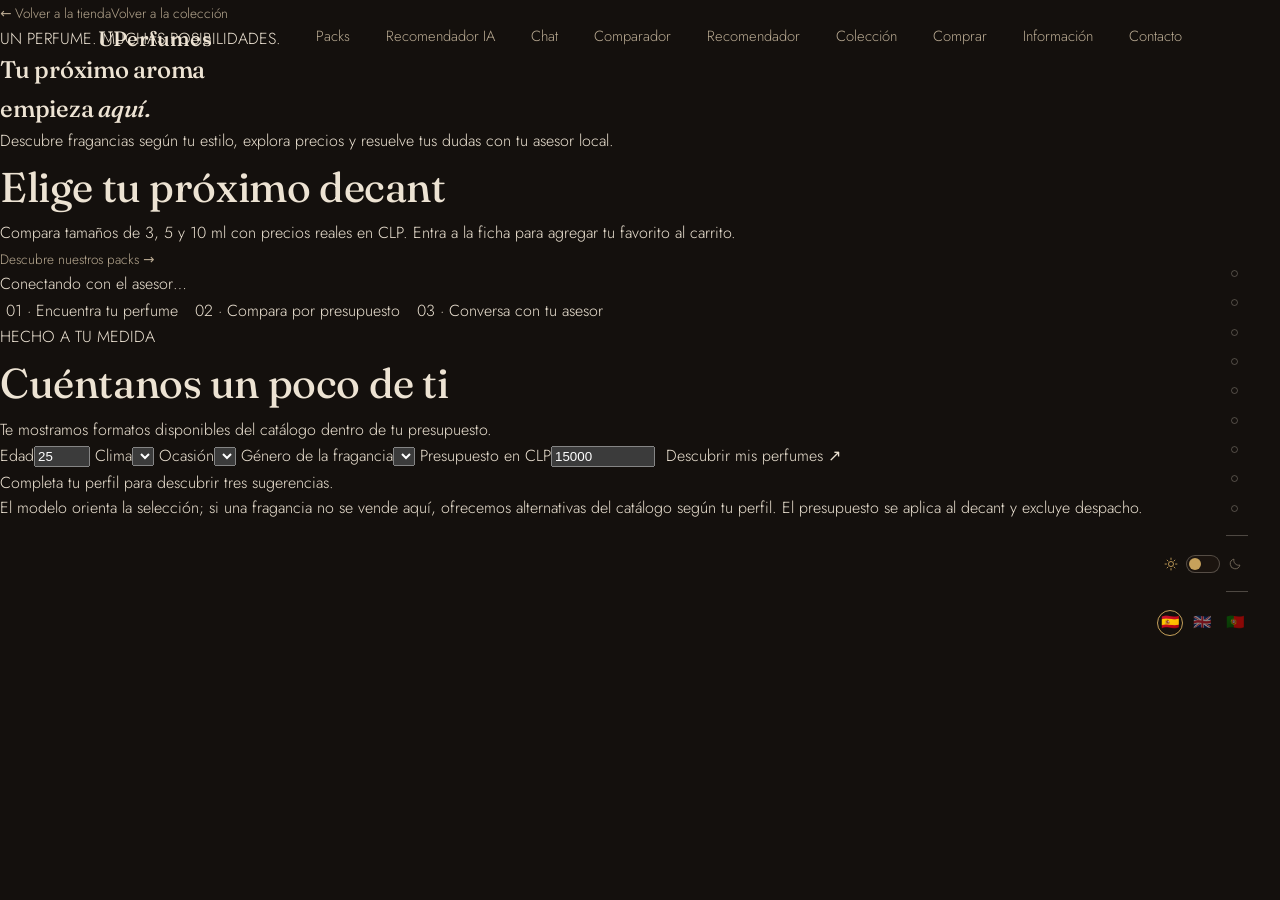
==== commit c54d6a0c: "Mejora buscador comparador asesor y packs" ====
--- a/public/asesor.html
+++ b/public/asesor.html
@@ -17,7 +17,7 @@
   <div class="header-inner">
     <a href="/index.html#inicio" class="logo">UPerfumes</a>
 
-    <nav class="site-nav" id="siteNav"><a href="/asesor.html#recommend" data-i18n="advisor.recommend">Recomendador IA</a>
+    <nav class="site-nav" id="siteNav"><a href="/packs.html">Packs</a><a href="/asesor.html#recommend" data-i18n="advisor.recommend">Recomendador IA</a>
 <a href="/asesor.html#chat" data-i18n="advisor.chat">Chat</a>
 <a href="/asesor.html#compare" data-i18n="advisor.compare">Comparador</a>
       <a href="/index.html#recomendador" data-i18n="nav.recomendador">Recomendador</a>
@@ -34,7 +34,7 @@
 </header><div class="advisor-return"><a href="/index.html" class="order-back">← Volver a la tienda</a><a href="/index.html#coleccion" class="order-back" data-i18n="order.back">Volver a la colección</a></div><main class="advisor-main">
     <section class="advisor-hero">
       <div><span class="eyebrow">UN PERFUME. MUCHAS POSIBILIDADES.</span><h1>Tu próximo aroma<br>empieza <em>aquí.</em></h1><p>Descubre fragancias según tu estilo, explora precios y resuelve tus dudas con tu asesor local.</p></div>
-      <aside class="rate-card"><h2>Elige tu próximo decant</h2><p>Compara tamaños de 3, 5 y 10 ml con precios reales en CLP. Entra a la ficha para agregar tu favorito al carrito.</p><a class="order-back" href="/index.html#packs">Descubre nuestros packs →</a></aside>
+      <aside class="rate-card"><h2>Elige tu próximo decant</h2><p>Compara tamaños de 3, 5 y 10 ml con precios reales en CLP. Entra a la ficha para agregar tu favorito al carrito.</p><a class="order-back" href="/packs.html">Descubre nuestros packs →</a></aside>
     </section>
     <p id="service-status" class="status" role="status">Conectando con el asesor…</p>
     <nav class="tabs" aria-label="Herramientas de asesoría">
@@ -61,6 +61,8 @@
       <form id="compare-form" class="compare-form">
         <label>Buscar perfume<input name="query" type="search" maxlength="120" placeholder="Por ejemplo, Sauvage"></label>
         <label>Presupuesto máximo en CLP<input name="budget_clp" type="number" min="1" max="100000000" step="1" value="15000" required></label>
+        <label>Familia olfativa<select name="family"><option value="">Todas</option><option value="citrico">Cítrico</option><option value="aromatico">Aromático</option><option value="amaderado">Amaderado</option><option value="floral">Floral</option><option value="oriental">Oriental</option><option value="gourmand">Gourmand</option></select></label>
+        <label>Ocasión<select name="occasion"><option value="">Todas</option><option value="diario">Diario / universidad</option><option value="oficina">Oficina</option><option value="noche">Noche</option><option value="cita">Cita</option><option value="formal">Evento formal</option></select></label>
         <button class="primary" type="submit">Comparar alternativas</button>
       </form>
       <p id="compare-message" role="status" class="feedback">Encuentra opciones sin exceder tu presupuesto.</p>
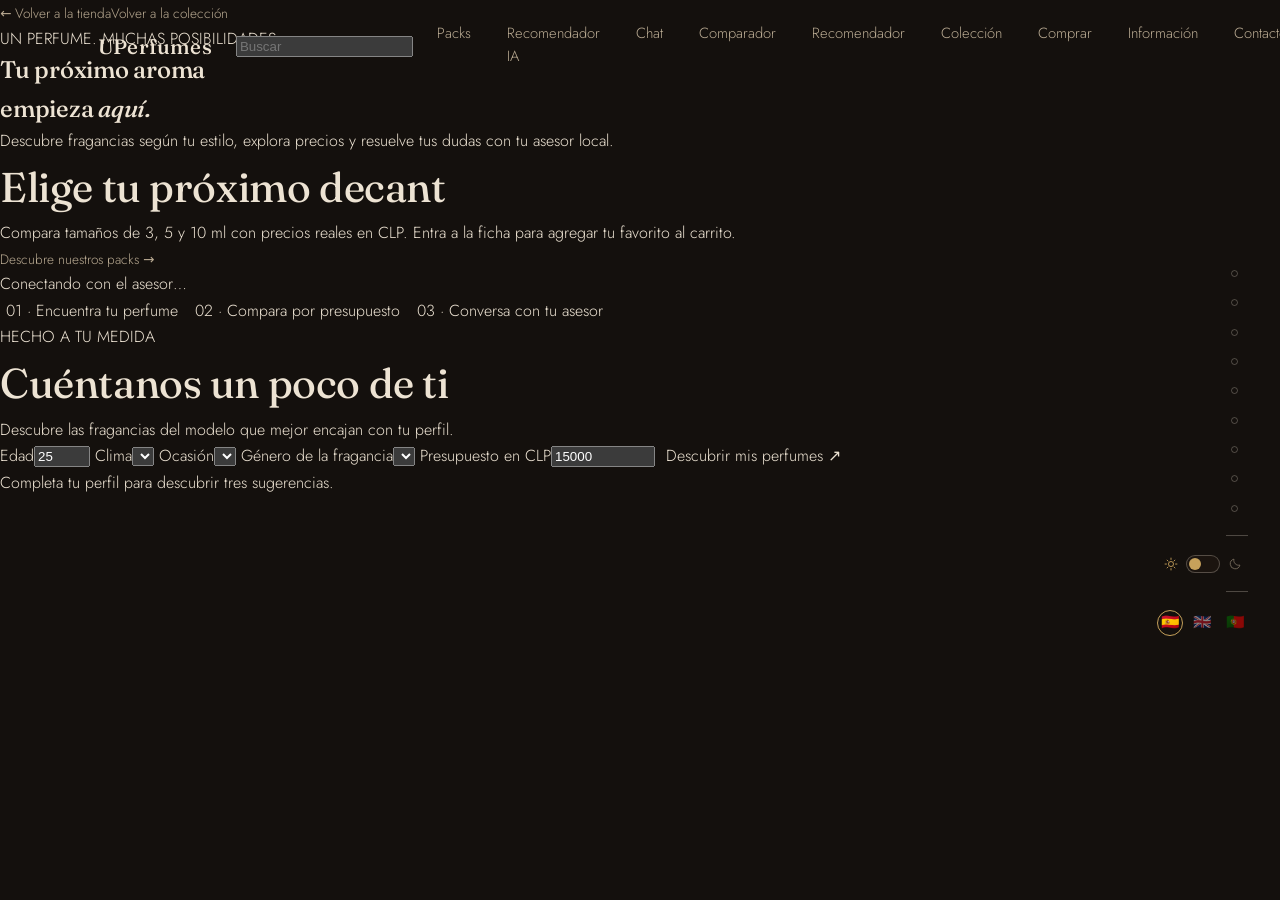
==== commit 89a502e1: "Recomienda desde el modelo completo y mueve la búsqueda a la cabecera" ====
--- a/public/asesor.html
+++ b/public/asesor.html
@@ -11,11 +11,15 @@
 <link href="https://fonts.googleapis.com/css2?family=Fraunces:ital,opsz,wght@0,9..144,300;0,9..144,400;0,9..144,500;0,9..144,600;1,9..144,400&family=Jost:wght@300;400;500;600&display=swap" rel="stylesheet">
 <link rel="stylesheet" href="styles.css">
 <link rel="icon" href="data:image/svg+xml,%3Csvg xmlns='http://www.w3.org/2000/svg' viewBox='0 0 64 64'%3E%3Crect width='64' height='64' fill='%2314100D'/%3E%3Ctext x='32' y='42' font-family='Georgia,serif' font-size='30' fill='%23C6A15B' text-anchor='middle'%3EU%3C/text%3E%3C/svg%3E">
+<link rel="stylesheet" href="/shop.css">
 <link rel="stylesheet" href="/advisor.css">
 </head>
 <body class="advisor-page"><header class="site-header" id="siteHeader">
   <div class="header-inner">
     <a href="/index.html#inicio" class="logo">UPerfumes</a>
+    <form class="header-search" role="search" action="/index.html#coleccion">
+      <label class="search-box"><span class="search-icon" aria-hidden="true"></span><input type="search" name="query" placeholder="Buscar" aria-label="Buscar perfume o marca"></label>
+    </form>
 
     <nav class="site-nav" id="siteNav"><a href="/packs.html">Packs</a><a href="/asesor.html#recommend" data-i18n="advisor.recommend">Recomendador IA</a>
 <a href="/asesor.html#chat" data-i18n="advisor.chat">Chat</a>
@@ -43,7 +47,7 @@
       <button type="button" data-panel="chat" aria-pressed="false" aria-controls="chat">03 · Conversa con tu asesor</button>
     </nav>
     <section id="recommend" class="panel">
-      <div class="section-heading"><div><span class="eyebrow">HECHO A TU MEDIDA</span><h2>Cuéntanos un poco de ti</h2></div><p>Te mostramos formatos disponibles del catálogo dentro de tu presupuesto.</p></div>
+      <div class="section-heading"><div><span class="eyebrow">HECHO A TU MEDIDA</span><h2>Cuéntanos un poco de ti</h2></div><p>Descubre las fragancias del modelo que mejor encajan con tu perfil.</p></div>
       <form id="recommend-form" class="profile-form">
         <label>Edad<input name="age" type="number" value="25" min="1" max="120" required></label>
         <label>Clima<select name="climate" id="climate" required></select></label>
@@ -54,7 +58,7 @@
       </form>
       <p id="recommend-message" role="status" class="feedback">Completa tu perfil para descubrir tres sugerencias.</p>
       <div id="recommend-results" class="results" aria-label="Perfumes recomendados"></div>
-      <p class="fineprint">El modelo orienta la selección; si una fragancia no se vende aquí, ofrecemos alternativas del catálogo según tu perfil. El presupuesto se aplica al decant y excluye despacho.</p>
+      <button id="more-recommendations" class="primary" type="button" hidden>Ver más fragancias</button>
     </section>
     <section id="compare" class="panel" hidden>
       <div class="section-heading"><div><span class="eyebrow">ELIGE CON CALMA</span><h2>Un aroma para tu presupuesto</h2></div><p>Compara decants disponibles por su precio real, de menor a mayor.</p></div>
